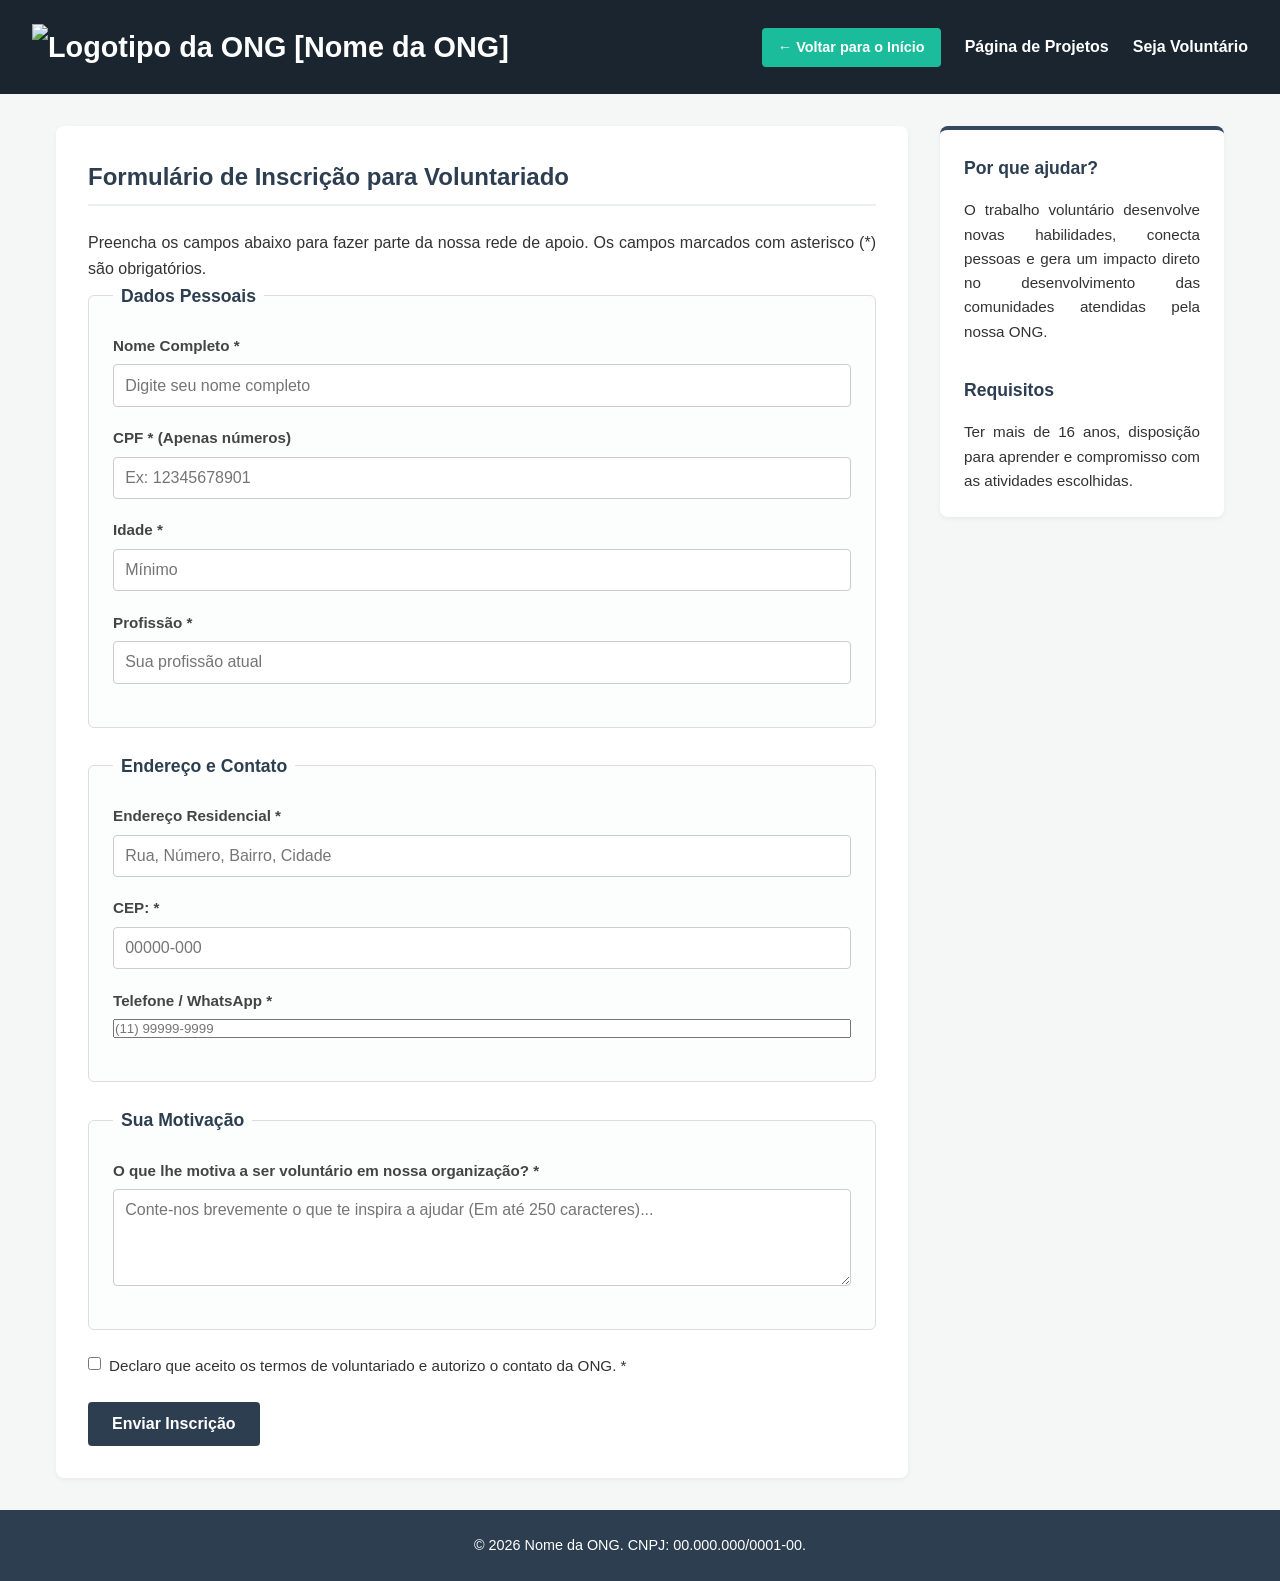
==== html/cadastro.html @ d7525bff "firt commit" ====
<!DOCTYPE html>
<html lang="pt-BR">
<head>
    <meta charset="UTF-8">
    <meta name="viewport" content="width=device-width, initial-scale=1.0">
    <title>Cadastro de Voluntários - Nome da ONG</title>
    <link rel="stylesheet" href="../css/style.css">
</head>
<body>

    <header>
        <h1>
            <img src="logo-ong.png" alt="Logotipo da ONG [Nome da ONG]" width="120">
        </h1>
        <nav>
            <ul>
                <li><a href="../index.html" class="botao-voltar">&larr; Voltar para o Início</a></li>
                <li><a href="html/projetos.html">Página de Projetos</a></li>
                <li><a href="html/cadastro.html" class="ativo">Seja Voluntário</a></li>
            </ul>
        </nav>
    </header>

    <div class="container-layout">
        
        <main>
            <section>
  <h2>Formulário de Inscrição para Voluntariado</h2>
  <p>Preencha os campos abaixo para fazer parte da nossa rede de apoio. Os campos marcados com asterisco (*) são obrigatórios.</p>

  <form class="formulario-ong">
    <!-- SEÇÃO: DADOS PESSOAIS -->
    <fieldset>
      <legend>Dados Pessoais</legend>
      
      <div class="campo-grupo">
        <label for="nome">Nome Completo *</label>
        <input type="text" id="nome" name="nome" placeholder="Digite seu nome completo" required>
      </div>

      <div class="campo-grupo">
        <label for="cpf">CPF * (Apenas números)</label>
        <input type="text" id="cpf" name="cpf" placeholder="Ex: 12345678901" required inputmode="numeric" pattern="\d{3}\.\d{3}\.\d{3}-\d{2}">
      </div>

      <div class="campo-grupo">
        <label for="idade">Idade *</label>
        <input type="number" id="idade" name="idade" placeholder="Mínimo" required min="16">
      </div>

      <div class="campo-grupo">
        <label for="profissao">Profissão *</label>
        <input type="text" id="profissao" name="profissao" placeholder="Sua profissão atual" required>
      </div>
    </fieldset>

    <!-- SEÇÃO: ENDEREÇO E CONTATO -->
    <fieldset>
      <legend>Endereço e Contato</legend>

      <div class="campo-grupo">
        <label for="endereco">Endereço Residencial *</label>
        <input type="text" id="endereco" name="endereco" placeholder="Rua, Número, Bairro, Cidade" required>
      </div>

      <div class="campo-grupo">
        <label for="cep">CEP: *</label>
        <input type="text" id="cep" name="cep" placeholder="00000-000" required inputmode="numeric" pattern="\d{5}-\d{3}">
      </div>

      <div class="campo-grupo">
        <label for="telefone">Telefone / WhatsApp *</label>
        <input 
    type="tel" 
    id="telefone" 
    name="telefone" 
    placeholder="(11) 99999-9999" 
    required 
    inputmode="tel"
    pattern="\(\d{2}\)\s\d{4,5}-\d{4}"
    title="Digite o telefone com DDD no formato (11) 99999-9999 ou (11) 4444-4444"
  >
</div>
    </fieldset>

    <!-- SEÇÃO: MOTIVAÇÃO -->
    <fieldset>
      <legend>Sua Motivação</legend>

      <div class="campo-grupo">
        <label for="motivacao">O que lhe motiva a ser voluntário em nossa organização? *</label>
        <textarea 
          id="motivacao" 
          name="motivacao" 
          rows="4" 
          maxlength="250" 
          placeholder="Conte-nos brevemente o que te inspira a ajudar (Em até 250 caracteres)..." 
          required
        ></textarea>
      </div>
    </fieldset>

    <!-- TERMO E ENVIO -->
    <div class="campo-checkbox">
      <input type="checkbox" id="termos" name="termos" required>
      <label for="termos">Declaro que aceito os termos de voluntariado e autorizo o contato da ONG. *</label>
    </div>

    <button type="submit" class="botao-enviar">Enviar Inscrição</button>
  </form>
</section>

        </main>

        <aside>
            <h2>Por que ajudar?</h2>
            <p>O trabalho voluntário desenvolve novas habilidades, conecta pessoas e gera um impacto direto no desenvolvimento das comunidades atendidas pela nossa ONG.</p>
            <h3>Requisitos</h3>
            <p>Ter mais de 16 anos, disposição para aprender e compromisso com as atividades escolhidas.</p>
        </aside>

    </div>

    <footer>
        <p>&copy; 2026 Nome da ONG. CNPJ: 00.000.000/0001-00.</p>
    </footer>

</body>
</html>
---- css/style.css ----
/* 1. RESET E CONFIGURAÇÕES GERAIS */
* {
    margin: 0;
    padding: 0;
    box-sizing: border-box;
}

body {
    font-family: 'Segoe UI', Tahoma, Geneva, Verdana, sans-serif;
    line-height: 1.6;
    color: #333;
    background-color: #f4f7f6;
    display: flex;
    flex-direction: column;
    min-height: 100vh;
}

a {
    color: #0076a3;
    text-decoration: none;
    transition: color 0.3s;
}

a:hover {
    color: #004b69;
    text-decoration: underline;
}

/* 2. FORMATAÇÃO DE TEXTO JUSTIFICADO */
main p, aside p {
    text-align: justify;
}

/* 3. CABEÇALHO (HEADER) */
header {
    background-color: #1a252f;
    color: #fff;
    padding: 1.5rem 2rem;
    display: flex;
    justify-content: space-between;
    align-items: center;
    flex-wrap: wrap;
    gap: 1rem;
}

header h1 {
    font-size: 1.8rem;
}

nav ul {
    display: flex;
    list-style: none;
    gap: 1.5rem;
    align-items: center;
}

nav a {
    color: #fff;
    font-weight: 600;
}

nav a:hover {
    color: #1abc9c;
    text-decoration: none;
}

/* 4. ESTRUTURA DO LAYOUT LADO A LADO (CSS GRID) */
.container-layout {
    max-width: 1200px;
    width: 100%;
    margin: 2rem auto;
    padding: 0 1rem;
    flex: 1;
    display: grid;
    grid-template-columns: 3fr 1fr;
    gap: 2rem;
    align-items: start;
}

/* 5. CONTEÚDO PRINCIPAL (MAIN) */
main {
    display: flex;
    flex-direction: column;
    gap: 2rem;
}

section {
    background-color: #fff;
    padding: 2rem;
    border-radius: 8px;
    box-shadow: 0 2px 5px rgba(0,0,0,0.05);
}

section h2 {
    color: #2c3e50;
    margin-bottom: 1.5rem;
    border-bottom: 2px solid #ecf0f1;
    padding-bottom: 0.5rem;
}

article {
    margin-bottom: 2rem;
    padding-bottom: 1.5rem;
    border-bottom: 1px dashed #e0e0e0;
}

article:last-child {
    margin-bottom: 0;
    padding-bottom: 0;
    border-bottom: none;
}

article h3 {
    color: #2c3e50;
    font-size: 1.4rem;
    margin-bottom: 0.5rem;
}

article time {
    font-size: 0.85rem;
    color: #7f8c8d;
    display: block;
    margin-bottom: 1rem;
}

figure {
    margin-top: 1.5rem;
    background-color: #f9f9f9;
    padding: 1rem;
    border-left: 4px solid #1abc9c;
    border-radius: 4px;
}

figure img {
    max-width: 100%;
    height: auto;
    display: block;
    border-radius: 4px;
    background-color: #ddd;
    min-height: 150px;
}

figcaption {
    margin-top: 0.5rem;
    font-size: 0.9rem;
    color: #555;
    font-style: italic;
}

/* 6. CONTEÚDO SECUNDÁRIO / BARRA LATERAL (ASIDE) */
aside {
    background-color: #fff;
    padding: 1.5rem;
    border-radius: 8px;
    box-shadow: 0 2px 5px rgba(0,0,0,0.05);
    font-size: 0.95rem;
    border-top: 4px solid #34495e; 
}

aside h2, aside h3 {
    color: #2c3e50;
    font-size: 1.1rem;
    margin-bottom: 1rem;
}

aside h3 {
    margin-top: 2rem;
}

aside ul {
    list-style: none;
    margin-bottom: 1rem;
}

aside li {
    margin-bottom: 0.7rem;
    padding-bottom: 0.5rem;
    border-bottom: 1px solid #f4f7f6;
}

aside li:last-child {
    border-bottom: none;
}

/* 7. RODAPÉ (FOOTER) */
footer {
    background-color: #2c3e50;
    color: #fff;
    text-align: center;
    padding: 1.5rem;
    margin-top: auto;
    font-size: 0.9rem;
}

footer a {
    color: #1abc9c;
}

/* 8. RESPONSIVIDADE (MEDIA QUERY) */
@media (max-width: 900px) {
    header {
        flex-direction: column;
        text-align: center;
    }

    .container-layout {
        grid-template-columns: 1fr;
        margin: 1rem auto;
    }

    main p, aside p {
        text-align: left;
    }
}

/* Estilização do Botão de Voltar na Navegação */
nav .botao-voltar {
    background-color: #1abc9c;
    color: #fff !important;
    padding: 0.5rem 1rem;
    border-radius: 4px;
    font-size: 0.9rem;
    font-weight: bold;
    text-decoration: none !important;
    display: inline-flex;
    align-items: center;
    transition: background-color 0.3s, transform 0.2s;
}

nav .botao-voltar:hover {
    background-color: #16a085;
    transform: translateY(-1px);
}

nav .botao-voltar:active {
    transform: translateY(1px);
}

/* 9. ESTILIZAÇÃO DO FORMULÁRIO */
.formulario-ong fieldset {
    border: 1px solid #ddd;
    padding: 1.5rem;
    margin-bottom: 1.5rem;
    border-radius: 6px;
    background-color: #fcfdfd;
}

.formulario-ong legend {
    font-weight: bold;
    color: #2c3e50;
    padding: 0 0.5rem;
    font-size: 1.1rem;
}

.campo-grupo {
    display: flex;
    flex-direction: column;
    gap: 0.4rem;
    margin-bottom: 1.2rem;
}

.campo-grupo label {
    font-weight: 600;
    font-size: 0.95rem;
    color: #444;
}

.campo-grupo input[type="text"],
.campo-grupo input[type="number"],
.campo-grupo textarea {
    width: 100%;
    padding: 0.7rem;
    border: 1px solid #ccc;
    border-radius: 4px;
    font-family: inherit;
    font-size: 1rem;
    transition: border-color 0.3s, box-shadow 0.3s;
}

.campo-grupo input:focus,
.campo-grupo textarea:focus {
    outline: none;
    border-color: #1abc9c;
    box-shadow: 0 0 5px rgba(26, 188, 156, 0.3);
}

.campo-grupo input:user-invalid,
.campo-grupo textarea:user-invalid {
    border-color: #e74c3c;
    background-color: #fdf2f2;
}

.campo-checkbox {
    display: flex;
    align-items: flex-start;
    gap: 0.5rem;
    margin-bottom: 1.5rem;
    font-size: 0.95rem;
}

.campo-checkbox input {
    margin-top: 0.2rem;
}

/* Botão de Envio Corrigido */
.botao-enviar {
    background-color: #2c3e50;
    color: #fff;
    border: none;
    padding: 0.8rem 1.5rem;
    font-size: 1rem;
    font-weight: bold;
    border-radius: 4px;
    cursor: pointer;
    transition: background-color 0.3s;
}

.botao-enviar:hover {
    background-color: #1a252f;
}
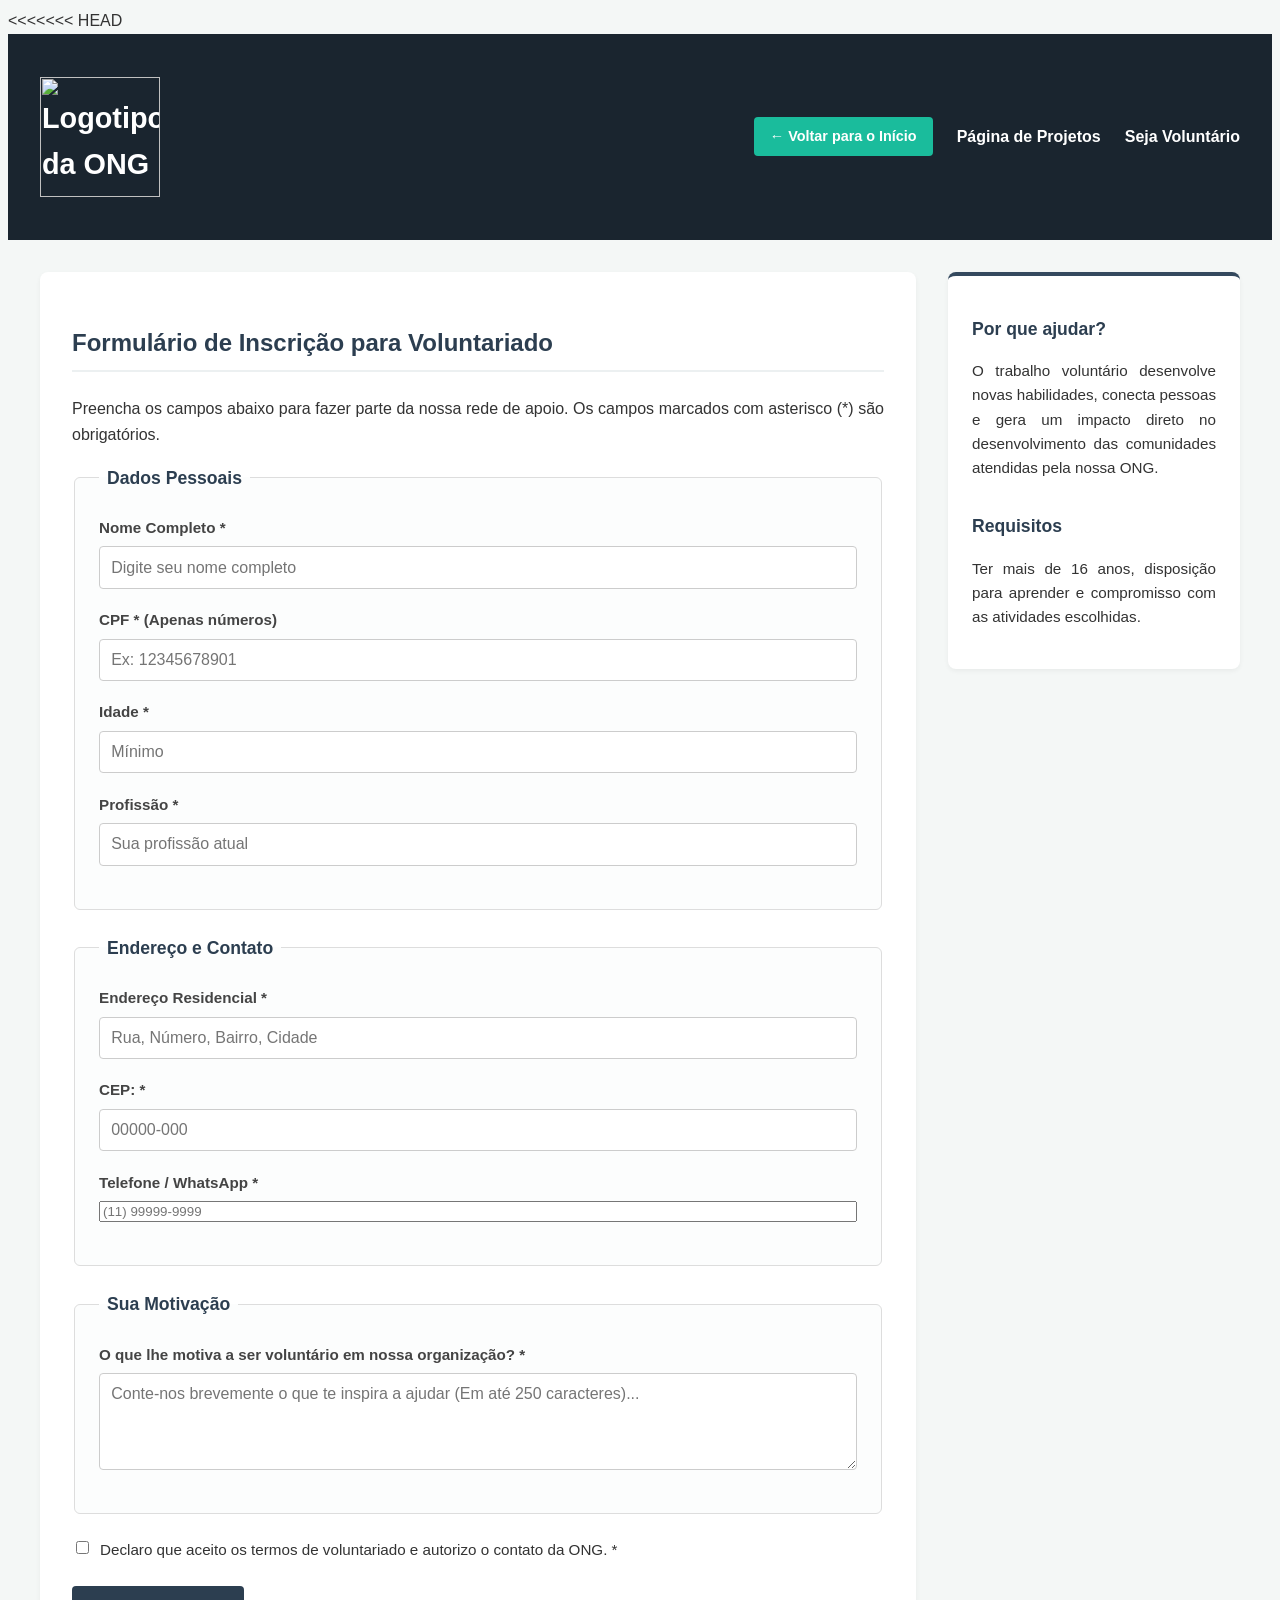
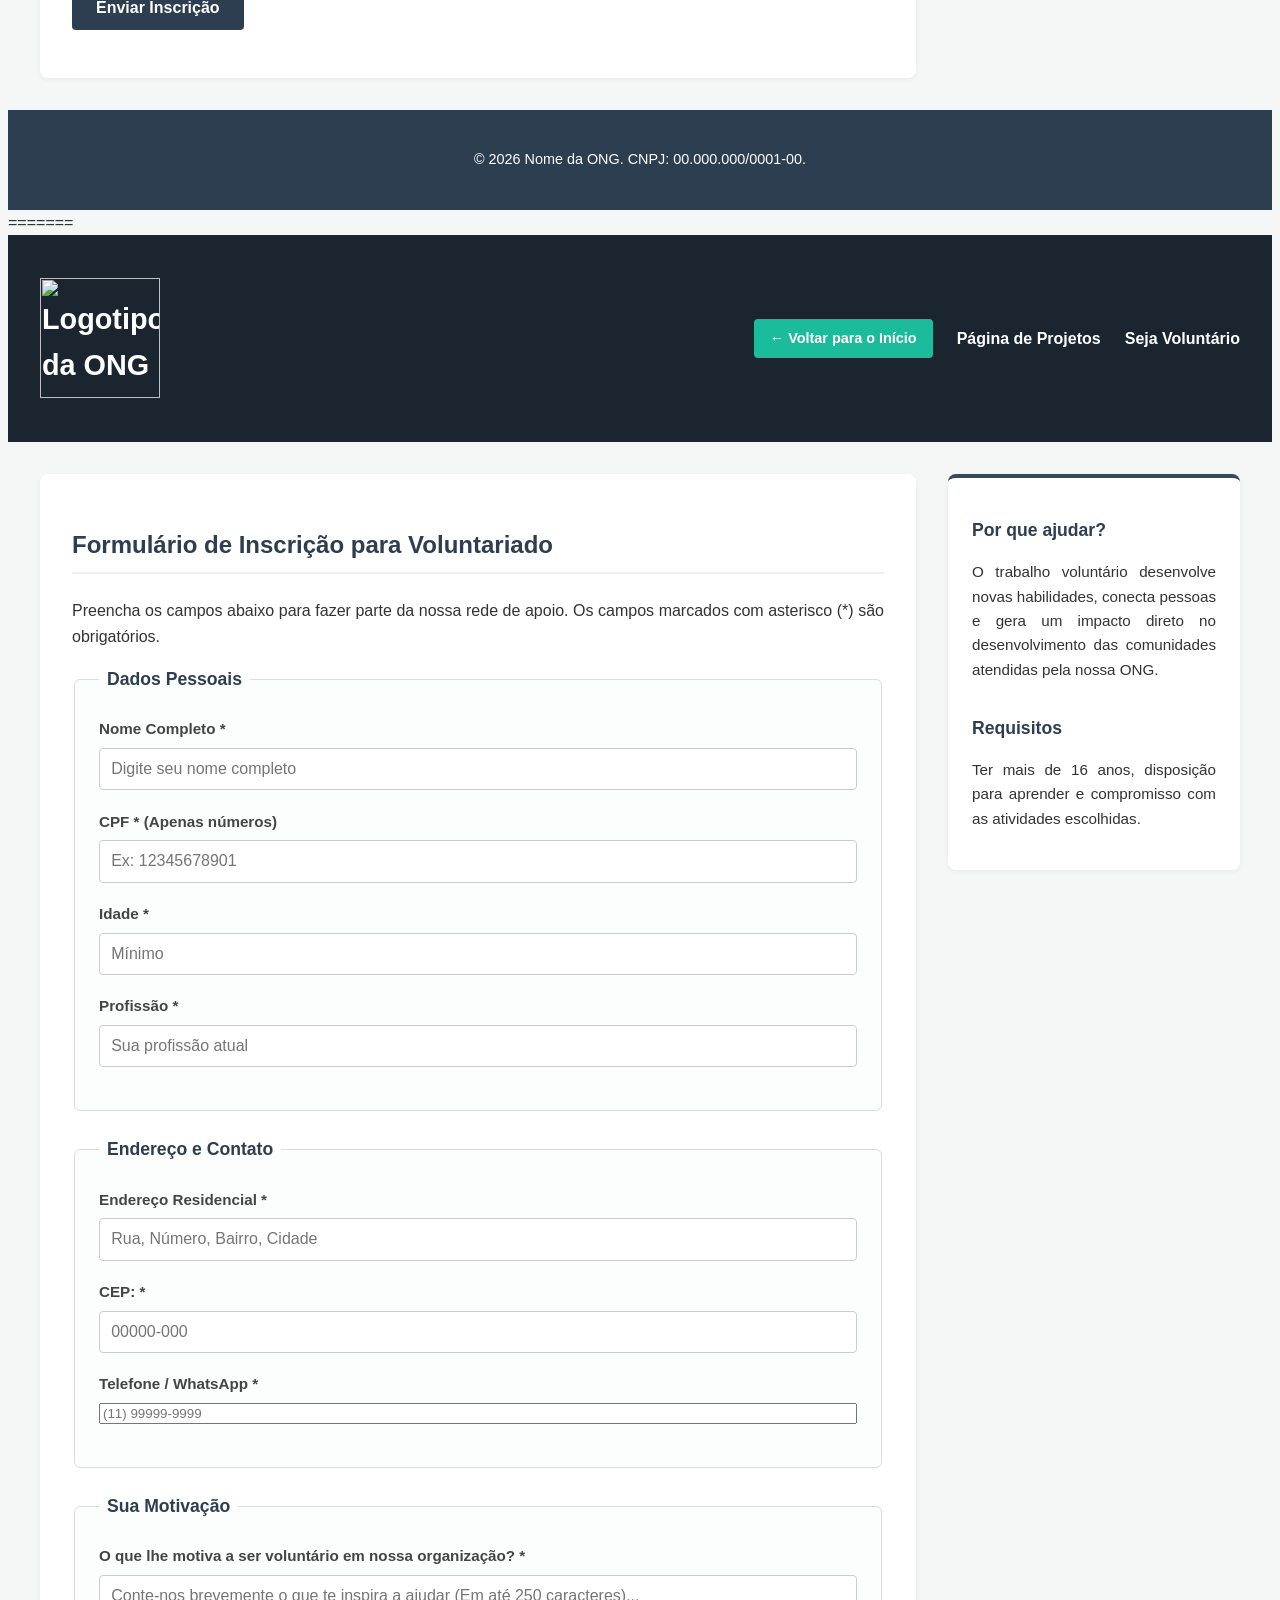
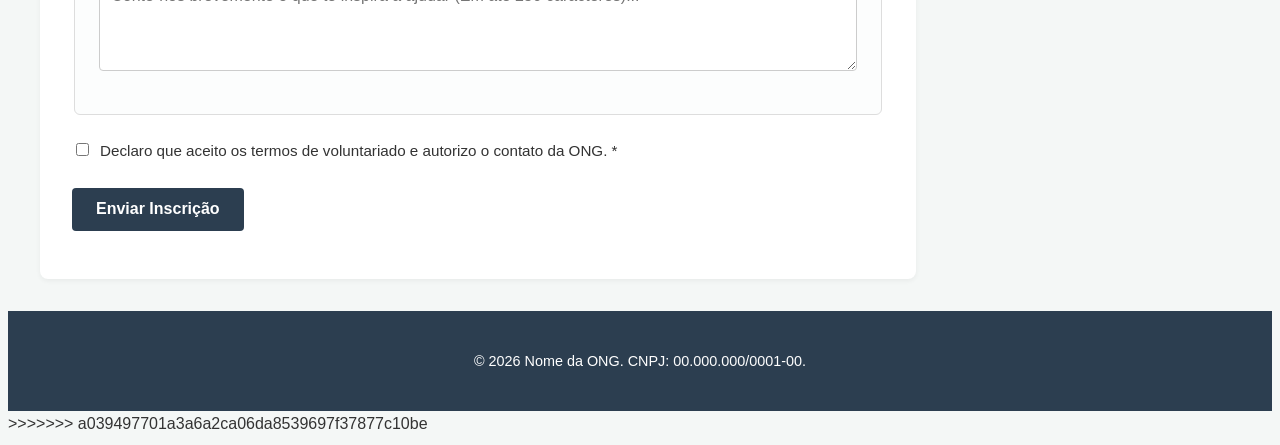
==== commit dfacba02: "resolvendo conflito" ====
--- a/html/cadastro.html
+++ b/html/cadastro.html
@@ -1,129 +1,260 @@
-<!DOCTYPE html>
-<html lang="pt-BR">
-<head>
-    <meta charset="UTF-8">
-    <meta name="viewport" content="width=device-width, initial-scale=1.0">
-    <title>Cadastro de Voluntários - Nome da ONG</title>
-    <link rel="stylesheet" href="../css/style.css">
-</head>
-<body>
-
-    <header>
-        <h1>
-            <img src="logo-ong.png" alt="Logotipo da ONG [Nome da ONG]" width="120">
-        </h1>
-        <nav>
-            <ul>
-                <li><a href="../index.html" class="botao-voltar">&larr; Voltar para o Início</a></li>
-                <li><a href="html/projetos.html">Página de Projetos</a></li>
-                <li><a href="html/cadastro.html" class="ativo">Seja Voluntário</a></li>
-            </ul>
-        </nav>
-    </header>
-
-    <div class="container-layout">
-        
-        <main>
-            <section>
-  <h2>Formulário de Inscrição para Voluntariado</h2>
-  <p>Preencha os campos abaixo para fazer parte da nossa rede de apoio. Os campos marcados com asterisco (*) são obrigatórios.</p>
-
-  <form class="formulario-ong">
-    <!-- SEÇÃO: DADOS PESSOAIS -->
-    <fieldset>
-      <legend>Dados Pessoais</legend>
-      
-      <div class="campo-grupo">
-        <label for="nome">Nome Completo *</label>
-        <input type="text" id="nome" name="nome" placeholder="Digite seu nome completo" required>
-      </div>
-
-      <div class="campo-grupo">
-        <label for="cpf">CPF * (Apenas números)</label>
-        <input type="text" id="cpf" name="cpf" placeholder="Ex: 12345678901" required inputmode="numeric" pattern="\d{3}\.\d{3}\.\d{3}-\d{2}">
-      </div>
-
-      <div class="campo-grupo">
-        <label for="idade">Idade *</label>
-        <input type="number" id="idade" name="idade" placeholder="Mínimo" required min="16">
-      </div>
-
-      <div class="campo-grupo">
-        <label for="profissao">Profissão *</label>
-        <input type="text" id="profissao" name="profissao" placeholder="Sua profissão atual" required>
-      </div>
-    </fieldset>
-
-    <!-- SEÇÃO: ENDEREÇO E CONTATO -->
-    <fieldset>
-      <legend>Endereço e Contato</legend>
-
-      <div class="campo-grupo">
-        <label for="endereco">Endereço Residencial *</label>
-        <input type="text" id="endereco" name="endereco" placeholder="Rua, Número, Bairro, Cidade" required>
-      </div>
-
-      <div class="campo-grupo">
-        <label for="cep">CEP: *</label>
-        <input type="text" id="cep" name="cep" placeholder="00000-000" required inputmode="numeric" pattern="\d{5}-\d{3}">
-      </div>
-
-      <div class="campo-grupo">
-        <label for="telefone">Telefone / WhatsApp *</label>
-        <input 
-    type="tel" 
-    id="telefone" 
-    name="telefone" 
-    placeholder="(11) 99999-9999" 
-    required 
-    inputmode="tel"
-    pattern="\(\d{2}\)\s\d{4,5}-\d{4}"
-    title="Digite o telefone com DDD no formato (11) 99999-9999 ou (11) 4444-4444"
-  >
-</div>
-    </fieldset>
-
-    <!-- SEÇÃO: MOTIVAÇÃO -->
-    <fieldset>
-      <legend>Sua Motivação</legend>
-
-      <div class="campo-grupo">
-        <label for="motivacao">O que lhe motiva a ser voluntário em nossa organização? *</label>
-        <textarea 
-          id="motivacao" 
-          name="motivacao" 
-          rows="4" 
-          maxlength="250" 
-          placeholder="Conte-nos brevemente o que te inspira a ajudar (Em até 250 caracteres)..." 
-          required
-        ></textarea>
-      </div>
-    </fieldset>
-
-    <!-- TERMO E ENVIO -->
-    <div class="campo-checkbox">
-      <input type="checkbox" id="termos" name="termos" required>
-      <label for="termos">Declaro que aceito os termos de voluntariado e autorizo o contato da ONG. *</label>
-    </div>
-
-    <button type="submit" class="botao-enviar">Enviar Inscrição</button>
-  </form>
-</section>
-
-        </main>
-
-        <aside>
-            <h2>Por que ajudar?</h2>
-            <p>O trabalho voluntário desenvolve novas habilidades, conecta pessoas e gera um impacto direto no desenvolvimento das comunidades atendidas pela nossa ONG.</p>
-            <h3>Requisitos</h3>
-            <p>Ter mais de 16 anos, disposição para aprender e compromisso com as atividades escolhidas.</p>
-        </aside>
-
-    </div>
-
-    <footer>
-        <p>&copy; 2026 Nome da ONG. CNPJ: 00.000.000/0001-00.</p>
-    </footer>
-
-</body>
+<<<<<<< HEAD
+<!DOCTYPE html>
+<html lang="pt-BR">
+<head>
+    <meta charset="UTF-8">
+    <meta name="viewport" content="width=device-width, initial-scale=1.0">
+    <title>Cadastro de Voluntários - Nome da ONG</title>
+    <link rel="stylesheet" href="../css/style.css">
+</head>
+<body>
+
+    <header>
+        <h1>
+            <img src="logo-ong.png" alt="Logotipo da ONG [Nome da ONG]" width="120">
+        </h1>
+        <nav>
+            <ul>
+                <li><a href="../index.html" class="botao-voltar">&larr; Voltar para o Início</a></li>
+                <li><a href="html/projetos.html">Página de Projetos</a></li>
+                <li><a href="html/cadastro.html" class="ativo">Seja Voluntário</a></li>
+            </ul>
+        </nav>
+    </header>
+
+    <div class="container-layout">
+        
+        <main>
+            <section>
+  <h2>Formulário de Inscrição para Voluntariado</h2>
+  <p>Preencha os campos abaixo para fazer parte da nossa rede de apoio. Os campos marcados com asterisco (*) são obrigatórios.</p>
+
+  <form class="formulario-ong">
+    <!-- SEÇÃO: DADOS PESSOAIS -->
+    <fieldset>
+      <legend>Dados Pessoais</legend>
+      
+      <div class="campo-grupo">
+        <label for="nome">Nome Completo *</label>
+        <input type="text" id="nome" name="nome" placeholder="Digite seu nome completo" required>
+      </div>
+
+      <div class="campo-grupo">
+        <label for="cpf">CPF * (Apenas números)</label>
+        <input type="text" id="cpf" name="cpf" placeholder="Ex: 12345678901" required inputmode="numeric" pattern="\d{3}\.\d{3}\.\d{3}-\d{2}">
+      </div>
+
+      <div class="campo-grupo">
+        <label for="idade">Idade *</label>
+        <input type="number" id="idade" name="idade" placeholder="Mínimo" required min="16">
+      </div>
+
+      <div class="campo-grupo">
+        <label for="profissao">Profissão *</label>
+        <input type="text" id="profissao" name="profissao" placeholder="Sua profissão atual" required>
+      </div>
+    </fieldset>
+
+    <!-- SEÇÃO: ENDEREÇO E CONTATO -->
+    <fieldset>
+      <legend>Endereço e Contato</legend>
+
+      <div class="campo-grupo">
+        <label for="endereco">Endereço Residencial *</label>
+        <input type="text" id="endereco" name="endereco" placeholder="Rua, Número, Bairro, Cidade" required>
+      </div>
+
+      <div class="campo-grupo">
+        <label for="cep">CEP: *</label>
+        <input type="text" id="cep" name="cep" placeholder="00000-000" required inputmode="numeric" pattern="\d{5}-\d{3}">
+      </div>
+
+      <div class="campo-grupo">
+        <label for="telefone">Telefone / WhatsApp *</label>
+        <input 
+    type="tel" 
+    id="telefone" 
+    name="telefone" 
+    placeholder="(11) 99999-9999" 
+    required 
+    inputmode="tel"
+    pattern="\(\d{2}\)\s\d{4,5}-\d{4}"
+    title="Digite o telefone com DDD no formato (11) 99999-9999 ou (11) 4444-4444"
+  >
+</div>
+    </fieldset>
+
+    <!-- SEÇÃO: MOTIVAÇÃO -->
+    <fieldset>
+      <legend>Sua Motivação</legend>
+
+      <div class="campo-grupo">
+        <label for="motivacao">O que lhe motiva a ser voluntário em nossa organização? *</label>
+        <textarea 
+          id="motivacao" 
+          name="motivacao" 
+          rows="4" 
+          maxlength="250" 
+          placeholder="Conte-nos brevemente o que te inspira a ajudar (Em até 250 caracteres)..." 
+          required
+        ></textarea>
+      </div>
+    </fieldset>
+
+    <!-- TERMO E ENVIO -->
+    <div class="campo-checkbox">
+      <input type="checkbox" id="termos" name="termos" required>
+      <label for="termos">Declaro que aceito os termos de voluntariado e autorizo o contato da ONG. *</label>
+    </div>
+
+    <button type="submit" class="botao-enviar">Enviar Inscrição</button>
+  </form>
+</section>
+
+        </main>
+
+        <aside>
+            <h2>Por que ajudar?</h2>
+            <p>O trabalho voluntário desenvolve novas habilidades, conecta pessoas e gera um impacto direto no desenvolvimento das comunidades atendidas pela nossa ONG.</p>
+            <h3>Requisitos</h3>
+            <p>Ter mais de 16 anos, disposição para aprender e compromisso com as atividades escolhidas.</p>
+        </aside>
+
+    </div>
+
+    <footer>
+        <p>&copy; 2026 Nome da ONG. CNPJ: 00.000.000/0001-00.</p>
+    </footer>
+
+</body>
+=======
+<!DOCTYPE html>
+<html lang="pt-BR">
+<head>
+    <meta charset="UTF-8">
+    <meta name="viewport" content="width=device-width, initial-scale=1.0">
+    <title>Cadastro de Voluntários - Nome da ONG</title>
+    <link rel="stylesheet" href="../css/style.css">
+</head>
+<body>
+
+    <header>
+        <h1>
+            <img src="logo-ong.png" alt="Logotipo da ONG [Nome da ONG]" width="120">
+        </h1>
+        <nav>
+            <ul>
+                <li><a href="../index.html" class="botao-voltar">&larr; Voltar para o Início</a></li>
+                <li><a href="html/projetos.html">Página de Projetos</a></li>
+                <li><a href="html/cadastro.html" class="ativo">Seja Voluntário</a></li>
+            </ul>
+        </nav>
+    </header>
+
+    <div class="container-layout">
+        
+        <main>
+            <section>
+  <h2>Formulário de Inscrição para Voluntariado</h2>
+  <p>Preencha os campos abaixo para fazer parte da nossa rede de apoio. Os campos marcados com asterisco (*) são obrigatórios.</p>
+
+  <form class="formulario-ong">
+    <!-- SEÇÃO: DADOS PESSOAIS -->
+    <fieldset>
+      <legend>Dados Pessoais</legend>
+      
+      <div class="campo-grupo">
+        <label for="nome">Nome Completo *</label>
+        <input type="text" id="nome" name="nome" placeholder="Digite seu nome completo" required>
+      </div>
+
+      <div class="campo-grupo">
+        <label for="cpf">CPF * (Apenas números)</label>
+        <input type="text" id="cpf" name="cpf" placeholder="Ex: 12345678901" required inputmode="numeric" pattern="\d{3}\.\d{3}\.\d{3}-\d{2}">
+      </div>
+
+      <div class="campo-grupo">
+        <label for="idade">Idade *</label>
+        <input type="number" id="idade" name="idade" placeholder="Mínimo" required min="16">
+      </div>
+
+      <div class="campo-grupo">
+        <label for="profissao">Profissão *</label>
+        <input type="text" id="profissao" name="profissao" placeholder="Sua profissão atual" required>
+      </div>
+    </fieldset>
+
+    <!-- SEÇÃO: ENDEREÇO E CONTATO -->
+    <fieldset>
+      <legend>Endereço e Contato</legend>
+
+      <div class="campo-grupo">
+        <label for="endereco">Endereço Residencial *</label>
+        <input type="text" id="endereco" name="endereco" placeholder="Rua, Número, Bairro, Cidade" required>
+      </div>
+
+      <div class="campo-grupo">
+        <label for="cep">CEP: *</label>
+        <input type="text" id="cep" name="cep" placeholder="00000-000" required inputmode="numeric" pattern="\d{5}-\d{3}">
+      </div>
+
+      <div class="campo-grupo">
+        <label for="telefone">Telefone / WhatsApp *</label>
+        <input 
+    type="tel" 
+    id="telefone" 
+    name="telefone" 
+    placeholder="(11) 99999-9999" 
+    required 
+    inputmode="tel"
+    pattern="\(\d{2}\)\s\d{4,5}-\d{4}"
+    title="Digite o telefone com DDD no formato (11) 99999-9999 ou (11) 4444-4444"
+  >
+</div>
+    </fieldset>
+
+    <!-- SEÇÃO: MOTIVAÇÃO -->
+    <fieldset>
+      <legend>Sua Motivação</legend>
+
+      <div class="campo-grupo">
+        <label for="motivacao">O que lhe motiva a ser voluntário em nossa organização? *</label>
+        <textarea 
+          id="motivacao" 
+          name="motivacao" 
+          rows="4" 
+          maxlength="250" 
+          placeholder="Conte-nos brevemente o que te inspira a ajudar (Em até 250 caracteres)..." 
+          required
+        ></textarea>
+      </div>
+    </fieldset>
+
+    <!-- TERMO E ENVIO -->
+    <div class="campo-checkbox">
+      <input type="checkbox" id="termos" name="termos" required>
+      <label for="termos">Declaro que aceito os termos de voluntariado e autorizo o contato da ONG. *</label>
+    </div>
+
+    <button type="submit" class="botao-enviar">Enviar Inscrição</button>
+  </form>
+</section>
+
+        </main>
+
+        <aside>
+            <h2>Por que ajudar?</h2>
+            <p>O trabalho voluntário desenvolve novas habilidades, conecta pessoas e gera um impacto direto no desenvolvimento das comunidades atendidas pela nossa ONG.</p>
+            <h3>Requisitos</h3>
+            <p>Ter mais de 16 anos, disposição para aprender e compromisso com as atividades escolhidas.</p>
+        </aside>
+
+    </div>
+
+    <footer>
+        <p>&copy; 2026 Nome da ONG. CNPJ: 00.000.000/0001-00.</p>
+    </footer>
+
+</body>
+>>>>>>> a039497701a3a6a2ca06da8539697f37877c10be
 </html>
--- a/css/style.css
+++ b/css/style.css
@@ -1,320 +1,650 @@
-  /* 1. RESET E CONFIGURAÇÕES GERAIS */
-* {
-    margin: 0;
-    padding: 0;
-    box-sizing: border-box;
-}
-
-body {
-    font-family: 'Segoe UI', Tahoma, Geneva, Verdana, sans-serif;
-    line-height: 1.6;
-    color: #333;
-    background-color: #f4f7f6;
-    display: flex;
-    flex-direction: column;
-    min-height: 100vh;
-}
-
-a {
-    color: #0076a3;
-    text-decoration: none;
-    transition: color 0.3s;
-}
-
-a:hover {
-    color: #004b69;
-    text-decoration: underline;
-}
-
-/* 2. FORMATAÇÃO DE TEXTO JUSTIFICADO */
-main p, aside p {
-    text-align: justify;
-}
-
-/* 3. CABEÇALHO (HEADER) */
-header {
-    background-color: #1a252f;
-    color: #fff;
-    padding: 1.5rem 2rem;
-    display: flex;
-    justify-content: space-between;
-    align-items: center;
-    flex-wrap: wrap;
-    gap: 1rem;
-}
-
-header h1 {
-    font-size: 1.8rem;
-}
-
-nav ul {
-    display: flex;
-    list-style: none;
-    gap: 1.5rem;
-    align-items: center;
-}
-
-nav a {
-    color: #fff;
-    font-weight: 600;
-}
-
-nav a:hover {
-    color: #1abc9c;
-    text-decoration: none;
-}
-
-/* 4. ESTRUTURA DO LAYOUT LADO A LADO (CSS GRID) */
-.container-layout {
-    max-width: 1200px;
-    width: 100%;
-    margin: 2rem auto;
-    padding: 0 1rem;
-    flex: 1;
-    display: grid;
-    grid-template-columns: 3fr 1fr;
-    gap: 2rem;
-    align-items: start;
-}
-
-/* 5. CONTEÚDO PRINCIPAL (MAIN) */
-main {
-    display: flex;
-    flex-direction: column;
-    gap: 2rem;
-}
-
-section {
-    background-color: #fff;
-    padding: 2rem;
-    border-radius: 8px;
-    box-shadow: 0 2px 5px rgba(0,0,0,0.05);
-}
-
-section h2 {
-    color: #2c3e50;
-    margin-bottom: 1.5rem;
-    border-bottom: 2px solid #ecf0f1;
-    padding-bottom: 0.5rem;
-}
-
-article {
-    margin-bottom: 2rem;
-    padding-bottom: 1.5rem;
-    border-bottom: 1px dashed #e0e0e0;
-}
-
-article:last-child {
-    margin-bottom: 0;
-    padding-bottom: 0;
-    border-bottom: none;
-}
-
-article h3 {
-    color: #2c3e50;
-    font-size: 1.4rem;
-    margin-bottom: 0.5rem;
-}
-
-article time {
-    font-size: 0.85rem;
-    color: #7f8c8d;
-    display: block;
-    margin-bottom: 1rem;
-}
-
-figure {
-    margin-top: 1.5rem;
-    background-color: #f9f9f9;
-    padding: 1rem;
-    border-left: 4px solid #1abc9c;
-    border-radius: 4px;
-}
-
-figure img {
-    max-width: 100%;
-    height: auto;
-    display: block;
-    border-radius: 4px;
-    background-color: #ddd;
-    min-height: 150px;
-}
-
-figcaption {
-    margin-top: 0.5rem;
-    font-size: 0.9rem;
-    color: #555;
-    font-style: italic;
-}
-
-/* 6. CONTEÚDO SECUNDÁRIO / BARRA LATERAL (ASIDE) */
-aside {
-    background-color: #fff;
-    padding: 1.5rem;
-    border-radius: 8px;
-    box-shadow: 0 2px 5px rgba(0,0,0,0.05);
-    font-size: 0.95rem;
-    border-top: 4px solid #34495e; 
-}
-
-aside h2, aside h3 {
-    color: #2c3e50;
-    font-size: 1.1rem;
-    margin-bottom: 1rem;
-}
-
-aside h3 {
-    margin-top: 2rem;
-}
-
-aside ul {
-    list-style: none;
-    margin-bottom: 1rem;
-}
-
-aside li {
-    margin-bottom: 0.7rem;
-    padding-bottom: 0.5rem;
-    border-bottom: 1px solid #f4f7f6;
-}
-
-aside li:last-child {
-    border-bottom: none;
-}
-
-/* 7. RODAPÉ (FOOTER) */
-footer {
-    background-color: #2c3e50;
-    color: #fff;
-    text-align: center;
-    padding: 1.5rem;
-    margin-top: auto;
-    font-size: 0.9rem;
-}
-
-footer a {
-    color: #1abc9c;
-}
-
-/* 8. RESPONSIVIDADE (MEDIA QUERY) */
-@media (max-width: 900px) {
-    header {
-        flex-direction: column;
-        text-align: center;
-    }
-
-    .container-layout {
-        grid-template-columns: 1fr;
-        margin: 1rem auto;
-    }
-
-    main p, aside p {
-        text-align: left;
-    }
-}
-
-/* Estilização do Botão de Voltar na Navegação */
-nav .botao-voltar {
-    background-color: #1abc9c;
-    color: #fff !important;
-    padding: 0.5rem 1rem;
-    border-radius: 4px;
-    font-size: 0.9rem;
-    font-weight: bold;
-    text-decoration: none !important;
-    display: inline-flex;
-    align-items: center;
-    transition: background-color 0.3s, transform 0.2s;
-}
-
-nav .botao-voltar:hover {
-    background-color: #16a085;
-    transform: translateY(-1px);
-}
-
-nav .botao-voltar:active {
-    transform: translateY(1px);
-}
-
-/* 9. ESTILIZAÇÃO DO FORMULÁRIO */
-.formulario-ong fieldset {
-    border: 1px solid #ddd;
-    padding: 1.5rem;
-    margin-bottom: 1.5rem;
-    border-radius: 6px;
-    background-color: #fcfdfd;
-}
-
-.formulario-ong legend {
-    font-weight: bold;
-    color: #2c3e50;
-    padding: 0 0.5rem;
-    font-size: 1.1rem;
-}
-
-.campo-grupo {
-    display: flex;
-    flex-direction: column;
-    gap: 0.4rem;
-    margin-bottom: 1.2rem;
-}
-
-.campo-grupo label {
-    font-weight: 600;
-    font-size: 0.95rem;
-    color: #444;
-}
-
-.campo-grupo input[type="text"],
-.campo-grupo input[type="number"],
-.campo-grupo textarea {
-    width: 100%;
-    padding: 0.7rem;
-    border: 1px solid #ccc;
-    border-radius: 4px;
-    font-family: inherit;
-    font-size: 1rem;
-    transition: border-color 0.3s, box-shadow 0.3s;
-}
-
-.campo-grupo input:focus,
-.campo-grupo textarea:focus {
-    outline: none;
-    border-color: #1abc9c;
-    box-shadow: 0 0 5px rgba(26, 188, 156, 0.3);
-}
-
-.campo-grupo input:user-invalid,
-.campo-grupo textarea:user-invalid {
-    border-color: #e74c3c;
-    background-color: #fdf2f2;
-}
-
-.campo-checkbox {
-    display: flex;
-    align-items: flex-start;
-    gap: 0.5rem;
-    margin-bottom: 1.5rem;
-    font-size: 0.95rem;
-}
-
-.campo-checkbox input {
-    margin-top: 0.2rem;
-}
-
-/* Botão de Envio Corrigido */
-.botao-enviar {
-    background-color: #2c3e50;
-    color: #fff;
-    border: none;
-    padding: 0.8rem 1.5rem;
-    font-size: 1rem;
-    font-weight: bold;
-    border-radius: 4px;
-    cursor: pointer;
-    transition: background-color 0.3s;
-}
-
-.botao-enviar:hover {
-    background-color: #1a252f;
-}
+<<<<<<< HEAD
+  /* 1. RESET E CONFIGURAÇÕES GERAIS */
+* {
+    margin: 0;
+    padding: 0;
+    box-sizing: border-box;
+}
+
+body {
+    font-family: 'Segoe UI', Tahoma, Geneva, Verdana, sans-serif;
+    line-height: 1.6;
+    color: #333;
+    background-color: #f4f7f6;
+    display: flex;
+    flex-direction: column;
+    min-height: 100vh;
+}
+
+a {
+    color: #0076a3;
+    text-decoration: none;
+    transition: color 0.3s;
+}
+
+a:hover {
+    color: #004b69;
+    text-decoration: underline;
+}
+
+/* 2. FORMATAÇÃO DE TEXTO JUSTIFICADO */
+main p, aside p {
+    text-align: justify;
+}
+
+/* 3. CABEÇALHO (HEADER) */
+header {
+    background-color: #1a252f;
+    color: #fff;
+    padding: 1.5rem 2rem;
+    display: flex;
+    justify-content: space-between;
+    align-items: center;
+    flex-wrap: wrap;
+    gap: 1rem;
+}
+
+header h1 {
+    font-size: 1.8rem;
+}
+
+nav ul {
+    display: flex;
+    list-style: none;
+    gap: 1.5rem;
+    align-items: center;
+}
+
+nav a {
+    color: #fff;
+    font-weight: 600;
+}
+
+nav a:hover {
+    color: #1abc9c;
+    text-decoration: none;
+}
+
+.logo {
+    mix-blend-mode: multiply;
+    display: block; /* Garante o comportamento correto do bloco */
+    max-width: 100%; /* Evita que o logo estoure o tamanho do container */
+    height: auto;    /* Mantém a proporção da imagem */
+}
+
+/* 4. ESTRUTURA DO LAYOUT LADO A LADO (CSS GRID) */
+.container-layout {
+    max-width: 1200px;
+    width: 100%;
+    margin: 2rem auto;
+    padding: 0 1rem;
+    flex: 1;
+    display: grid;
+    grid-template-columns: 3fr 1fr;
+    gap: 2rem;
+    align-items: start;
+}
+
+/* 5. CONTEÚDO PRINCIPAL (MAIN) */
+main {
+    display: flex;
+    flex-direction: column;
+    gap: 2rem;
+}
+
+section {
+    background-color: #fff;
+    padding: 2rem;
+    border-radius: 8px;
+    box-shadow: 0 2px 5px rgba(0,0,0,0.05);
+}
+
+section h2 {
+    color: #2c3e50;
+    margin-bottom: 1.5rem;
+    border-bottom: 2px solid #ecf0f1;
+    padding-bottom: 0.5rem;
+}
+
+article {
+    margin-bottom: 2rem;
+    padding-bottom: 1.5rem;
+    border-bottom: 1px dashed #e0e0e0;
+}
+
+article:last-child {
+    margin-bottom: 0;
+    padding-bottom: 0;
+    border-bottom: none;
+}
+
+article h3 {
+    color: #2c3e50;
+    font-size: 1.4rem;
+    margin-bottom: 0.5rem;
+}
+
+article time {
+    font-size: 0.85rem;
+    color: #7f8c8d;
+    display: block;
+    margin-bottom: 1rem;
+}
+
+figure {
+    margin-top: 1.5rem;
+    background-color: #f9f9f9;
+    padding: 1rem;
+    border-left: 4px solid #1abc9c;
+    border-radius: 4px;
+}
+
+figure img {
+    max-width: 100%;
+    height: auto;
+    display: block;
+    border-radius: 4px;
+    background-color: #ddd;
+    min-height: 150px;
+}
+
+figcaption {
+    margin-top: 0.5rem;
+    font-size: 0.9rem;
+    color: #555;
+    font-style: italic;
+}
+
+/* 6. CONTEÚDO SECUNDÁRIO / BARRA LATERAL (ASIDE) */
+aside {
+    background-color: #fff;
+    padding: 1.5rem;
+    border-radius: 8px;
+    box-shadow: 0 2px 5px rgba(0,0,0,0.05);
+    font-size: 0.95rem;
+    border-top: 4px solid #34495e; 
+}
+
+aside h2, aside h3 {
+    color: #2c3e50;
+    font-size: 1.1rem;
+    margin-bottom: 1rem;
+}
+
+aside h3 {
+    margin-top: 2rem;
+}
+
+aside ul {
+    list-style: none;
+    margin-bottom: 1rem;
+}
+
+aside li {
+    margin-bottom: 0.7rem;
+    padding-bottom: 0.5rem;
+    border-bottom: 1px solid #f4f7f6;
+}
+
+aside li:last-child {
+    border-bottom: none;
+}
+
+/* 7. RODAPÉ (FOOTER) */
+footer {
+    background-color: #2c3e50;
+    color: #fff;
+    text-align: center;
+    padding: 1.5rem;
+    margin-top: auto;
+    font-size: 0.9rem;
+}
+
+footer a {
+    color: #1abc9c;
+}
+
+/* 8. RESPONSIVIDADE (MEDIA QUERY) */
+@media (max-width: 900px) {
+    header {
+        flex-direction: column;
+        text-align: center;
+    }
+
+    .container-layout {
+        grid-template-columns: 1fr;
+        margin: 1rem auto;
+    }
+
+    main p, aside p {
+        text-align: left;
+    }
+}
+
+/* Estilização do Botão de Voltar na Navegação */
+nav .botao-voltar {
+    background-color: #1abc9c;
+    color: #fff !important;
+    padding: 0.5rem 1rem;
+    border-radius: 4px;
+    font-size: 0.9rem;
+    font-weight: bold;
+    text-decoration: none !important;
+    display: inline-flex;
+    align-items: center;
+    transition: background-color 0.3s, transform 0.2s;
+}
+
+nav .botao-voltar:hover {
+    background-color: #16a085;
+    transform: translateY(-1px);
+}
+
+nav .botao-voltar:active {
+    transform: translateY(1px);
+}
+
+/* 9. ESTILIZAÇÃO DO FORMULÁRIO */
+.formulario-ong fieldset {
+    border: 1px solid #ddd;
+    padding: 1.5rem;
+    margin-bottom: 1.5rem;
+    border-radius: 6px;
+    background-color: #fcfdfd;
+}
+
+.formulario-ong legend {
+    font-weight: bold;
+    color: #2c3e50;
+    padding: 0 0.5rem;
+    font-size: 1.1rem;
+}
+
+.campo-grupo {
+    display: flex;
+    flex-direction: column;
+    gap: 0.4rem;
+    margin-bottom: 1.2rem;
+}
+
+.campo-grupo label {
+    font-weight: 600;
+    font-size: 0.95rem;
+    color: #444;
+}
+
+.campo-grupo input[type="text"],
+.campo-grupo input[type="number"],
+.campo-grupo textarea {
+    width: 100%;
+    padding: 0.7rem;
+    border: 1px solid #ccc;
+    border-radius: 4px;
+    font-family: inherit;
+    font-size: 1rem;
+    transition: border-color 0.3s, box-shadow 0.3s;
+}
+
+.campo-grupo input:focus,
+.campo-grupo textarea:focus {
+    outline: none;
+    border-color: #1abc9c;
+    box-shadow: 0 0 5px rgba(26, 188, 156, 0.3);
+}
+
+.campo-grupo input:user-invalid,
+.campo-grupo textarea:user-invalid {
+    border-color: #e74c3c;
+    background-color: #fdf2f2;
+}
+
+.campo-checkbox {
+    display: flex;
+    align-items: flex-start;
+    gap: 0.5rem;
+    margin-bottom: 1.5rem;
+    font-size: 0.95rem;
+}
+
+.campo-checkbox input {
+    margin-top: 0.2rem;
+}
+
+/* Botão de Envio Corrigido */
+.botao-enviar {
+    background-color: #2c3e50;
+    color: #fff;
+    border: none;
+    padding: 0.8rem 1.5rem;
+    font-size: 1rem;
+    font-weight: bold;
+    border-radius: 4px;
+    cursor: pointer;
+    transition: background-color 0.3s;
+}
+
+.botao-enviar:hover {
+    background-color: #1a252f;
+}
+=======
+  /* 1. RESET E CONFIGURAÇÕES GERAIS */
+* {
+    margin: 0;
+    padding: 0;
+    box-sizing: border-box;
+}
+
+body {
+    font-family: 'Segoe UI', Tahoma, Geneva, Verdana, sans-serif;
+    line-height: 1.6;
+    color: #333;
+    background-color: #f4f7f6;
+    display: flex;
+    flex-direction: column;
+    min-height: 100vh;
+}
+
+a {
+    color: #0076a3;
+    text-decoration: none;
+    transition: color 0.3s;
+}
+
+a:hover {
+    color: #004b69;
+    text-decoration: underline;
+}
+
+/* 2. FORMATAÇÃO DE TEXTO JUSTIFICADO */
+main p, aside p {
+    text-align: justify;
+}
+
+/* 3. CABEÇALHO (HEADER) */
+header {
+    background-color: #1a252f;
+    color: #fff;
+    padding: 1.5rem 2rem;
+    display: flex;
+    justify-content: space-between;
+    align-items: center;
+    flex-wrap: wrap;
+    gap: 1rem;
+}
+
+header h1 {
+    font-size: 1.8rem;
+}
+
+nav ul {
+    display: flex;
+    list-style: none;
+    gap: 1.5rem;
+    align-items: center;
+}
+
+nav a {
+    color: #fff;
+    font-weight: 600;
+}
+
+nav a:hover {
+    color: #1abc9c;
+    text-decoration: none;
+}
+
+/* 4. ESTRUTURA DO LAYOUT LADO A LADO (CSS GRID) */
+.container-layout {
+    max-width: 1200px;
+    width: 100%;
+    margin: 2rem auto;
+    padding: 0 1rem;
+    flex: 1;
+    display: grid;
+    grid-template-columns: 3fr 1fr;
+    gap: 2rem;
+    align-items: start;
+}
+
+/* 5. CONTEÚDO PRINCIPAL (MAIN) */
+main {
+    display: flex;
+    flex-direction: column;
+    gap: 2rem;
+}
+
+section {
+    background-color: #fff;
+    padding: 2rem;
+    border-radius: 8px;
+    box-shadow: 0 2px 5px rgba(0,0,0,0.05);
+}
+
+section h2 {
+    color: #2c3e50;
+    margin-bottom: 1.5rem;
+    border-bottom: 2px solid #ecf0f1;
+    padding-bottom: 0.5rem;
+}
+
+article {
+    margin-bottom: 2rem;
+    padding-bottom: 1.5rem;
+    border-bottom: 1px dashed #e0e0e0;
+}
+
+article:last-child {
+    margin-bottom: 0;
+    padding-bottom: 0;
+    border-bottom: none;
+}
+
+article h3 {
+    color: #2c3e50;
+    font-size: 1.4rem;
+    margin-bottom: 0.5rem;
+}
+
+article time {
+    font-size: 0.85rem;
+    color: #7f8c8d;
+    display: block;
+    margin-bottom: 1rem;
+}
+
+figure {
+    margin-top: 1.5rem;
+    background-color: #f9f9f9;
+    padding: 1rem;
+    border-left: 4px solid #1abc9c;
+    border-radius: 4px;
+}
+
+figure img {
+    max-width: 100%;
+    height: auto;
+    display: block;
+    border-radius: 4px;
+    background-color: #ddd;
+    min-height: 150px;
+}
+
+figcaption {
+    margin-top: 0.5rem;
+    font-size: 0.9rem;
+    color: #555;
+    font-style: italic;
+}
+
+/* 6. CONTEÚDO SECUNDÁRIO / BARRA LATERAL (ASIDE) */
+aside {
+    background-color: #fff;
+    padding: 1.5rem;
+    border-radius: 8px;
+    box-shadow: 0 2px 5px rgba(0,0,0,0.05);
+    font-size: 0.95rem;
+    border-top: 4px solid #34495e; 
+}
+
+aside h2, aside h3 {
+    color: #2c3e50;
+    font-size: 1.1rem;
+    margin-bottom: 1rem;
+}
+
+aside h3 {
+    margin-top: 2rem;
+}
+
+aside ul {
+    list-style: none;
+    margin-bottom: 1rem;
+}
+
+aside li {
+    margin-bottom: 0.7rem;
+    padding-bottom: 0.5rem;
+    border-bottom: 1px solid #f4f7f6;
+}
+
+aside li:last-child {
+    border-bottom: none;
+}
+
+/* 7. RODAPÉ (FOOTER) */
+footer {
+    background-color: #2c3e50;
+    color: #fff;
+    text-align: center;
+    padding: 1.5rem;
+    margin-top: auto;
+    font-size: 0.9rem;
+}
+
+footer a {
+    color: #1abc9c;
+}
+
+/* 8. RESPONSIVIDADE (MEDIA QUERY) */
+@media (max-width: 900px) {
+    header {
+        flex-direction: column;
+        text-align: center;
+    }
+
+    .container-layout {
+        grid-template-columns: 1fr;
+        margin: 1rem auto;
+    }
+
+    main p, aside p {
+        text-align: left;
+    }
+}
+
+/* Estilização do Botão de Voltar na Navegação */
+nav .botao-voltar {
+    background-color: #1abc9c;
+    color: #fff !important;
+    padding: 0.5rem 1rem;
+    border-radius: 4px;
+    font-size: 0.9rem;
+    font-weight: bold;
+    text-decoration: none !important;
+    display: inline-flex;
+    align-items: center;
+    transition: background-color 0.3s, transform 0.2s;
+}
+
+nav .botao-voltar:hover {
+    background-color: #16a085;
+    transform: translateY(-1px);
+}
+
+nav .botao-voltar:active {
+    transform: translateY(1px);
+}
+
+/* 9. ESTILIZAÇÃO DO FORMULÁRIO */
+.formulario-ong fieldset {
+    border: 1px solid #ddd;
+    padding: 1.5rem;
+    margin-bottom: 1.5rem;
+    border-radius: 6px;
+    background-color: #fcfdfd;
+}
+
+.formulario-ong legend {
+    font-weight: bold;
+    color: #2c3e50;
+    padding: 0 0.5rem;
+    font-size: 1.1rem;
+}
+
+.campo-grupo {
+    display: flex;
+    flex-direction: column;
+    gap: 0.4rem;
+    margin-bottom: 1.2rem;
+}
+
+.campo-grupo label {
+    font-weight: 600;
+    font-size: 0.95rem;
+    color: #444;
+}
+
+.campo-grupo input[type="text"],
+.campo-grupo input[type="number"],
+.campo-grupo textarea {
+    width: 100%;
+    padding: 0.7rem;
+    border: 1px solid #ccc;
+    border-radius: 4px;
+    font-family: inherit;
+    font-size: 1rem;
+    transition: border-color 0.3s, box-shadow 0.3s;
+}
+
+.campo-grupo input:focus,
+.campo-grupo textarea:focus {
+    outline: none;
+    border-color: #1abc9c;
+    box-shadow: 0 0 5px rgba(26, 188, 156, 0.3);
+}
+
+.campo-grupo input:user-invalid,
+.campo-grupo textarea:user-invalid {
+    border-color: #e74c3c;
+    background-color: #fdf2f2;
+}
+
+.campo-checkbox {
+    display: flex;
+    align-items: flex-start;
+    gap: 0.5rem;
+    margin-bottom: 1.5rem;
+    font-size: 0.95rem;
+}
+
+.campo-checkbox input {
+    margin-top: 0.2rem;
+}
+
+/* Botão de Envio Corrigido */
+.botao-enviar {
+    background-color: #2c3e50;
+    color: #fff;
+    border: none;
+    padding: 0.8rem 1.5rem;
+    font-size: 1rem;
+    font-weight: bold;
+    border-radius: 4px;
+    cursor: pointer;
+    transition: background-color 0.3s;
+}
+
+.botao-enviar:hover {
+    background-color: #1a252f;
+}
+>>>>>>> a039497701a3a6a2ca06da8539697f37877c10be
--- a/css/style.css
+++ b/css/style.css
@@ -1,320 +1,650 @@
-  /* 1. RESET E CONFIGURAÇÕES GERAIS */
-* {
-    margin: 0;
-    padding: 0;
-    box-sizing: border-box;
-}
-
-body {
-    font-family: 'Segoe UI', Tahoma, Geneva, Verdana, sans-serif;
-    line-height: 1.6;
-    color: #333;
-    background-color: #f4f7f6;
-    display: flex;
-    flex-direction: column;
-    min-height: 100vh;
-}
-
-a {
-    color: #0076a3;
-    text-decoration: none;
-    transition: color 0.3s;
-}
-
-a:hover {
-    color: #004b69;
-    text-decoration: underline;
-}
-
-/* 2. FORMATAÇÃO DE TEXTO JUSTIFICADO */
-main p, aside p {
-    text-align: justify;
-}
-
-/* 3. CABEÇALHO (HEADER) */
-header {
-    background-color: #1a252f;
-    color: #fff;
-    padding: 1.5rem 2rem;
-    display: flex;
-    justify-content: space-between;
-    align-items: center;
-    flex-wrap: wrap;
-    gap: 1rem;
-}
-
-header h1 {
-    font-size: 1.8rem;
-}
-
-nav ul {
-    display: flex;
-    list-style: none;
-    gap: 1.5rem;
-    align-items: center;
-}
-
-nav a {
-    color: #fff;
-    font-weight: 600;
-}
-
-nav a:hover {
-    color: #1abc9c;
-    text-decoration: none;
-}
-
-/* 4. ESTRUTURA DO LAYOUT LADO A LADO (CSS GRID) */
-.container-layout {
-    max-width: 1200px;
-    width: 100%;
-    margin: 2rem auto;
-    padding: 0 1rem;
-    flex: 1;
-    display: grid;
-    grid-template-columns: 3fr 1fr;
-    gap: 2rem;
-    align-items: start;
-}
-
-/* 5. CONTEÚDO PRINCIPAL (MAIN) */
-main {
-    display: flex;
-    flex-direction: column;
-    gap: 2rem;
-}
-
-section {
-    background-color: #fff;
-    padding: 2rem;
-    border-radius: 8px;
-    box-shadow: 0 2px 5px rgba(0,0,0,0.05);
-}
-
-section h2 {
-    color: #2c3e50;
-    margin-bottom: 1.5rem;
-    border-bottom: 2px solid #ecf0f1;
-    padding-bottom: 0.5rem;
-}
-
-article {
-    margin-bottom: 2rem;
-    padding-bottom: 1.5rem;
-    border-bottom: 1px dashed #e0e0e0;
-}
-
-article:last-child {
-    margin-bottom: 0;
-    padding-bottom: 0;
-    border-bottom: none;
-}
-
-article h3 {
-    color: #2c3e50;
-    font-size: 1.4rem;
-    margin-bottom: 0.5rem;
-}
-
-article time {
-    font-size: 0.85rem;
-    color: #7f8c8d;
-    display: block;
-    margin-bottom: 1rem;
-}
-
-figure {
-    margin-top: 1.5rem;
-    background-color: #f9f9f9;
-    padding: 1rem;
-    border-left: 4px solid #1abc9c;
-    border-radius: 4px;
-}
-
-figure img {
-    max-width: 100%;
-    height: auto;
-    display: block;
-    border-radius: 4px;
-    background-color: #ddd;
-    min-height: 150px;
-}
-
-figcaption {
-    margin-top: 0.5rem;
-    font-size: 0.9rem;
-    color: #555;
-    font-style: italic;
-}
-
-/* 6. CONTEÚDO SECUNDÁRIO / BARRA LATERAL (ASIDE) */
-aside {
-    background-color: #fff;
-    padding: 1.5rem;
-    border-radius: 8px;
-    box-shadow: 0 2px 5px rgba(0,0,0,0.05);
-    font-size: 0.95rem;
-    border-top: 4px solid #34495e; 
-}
-
-aside h2, aside h3 {
-    color: #2c3e50;
-    font-size: 1.1rem;
-    margin-bottom: 1rem;
-}
-
-aside h3 {
-    margin-top: 2rem;
-}
-
-aside ul {
-    list-style: none;
-    margin-bottom: 1rem;
-}
-
-aside li {
-    margin-bottom: 0.7rem;
-    padding-bottom: 0.5rem;
-    border-bottom: 1px solid #f4f7f6;
-}
-
-aside li:last-child {
-    border-bottom: none;
-}
-
-/* 7. RODAPÉ (FOOTER) */
-footer {
-    background-color: #2c3e50;
-    color: #fff;
-    text-align: center;
-    padding: 1.5rem;
-    margin-top: auto;
-    font-size: 0.9rem;
-}
-
-footer a {
-    color: #1abc9c;
-}
-
-/* 8. RESPONSIVIDADE (MEDIA QUERY) */
-@media (max-width: 900px) {
-    header {
-        flex-direction: column;
-        text-align: center;
-    }
-
-    .container-layout {
-        grid-template-columns: 1fr;
-        margin: 1rem auto;
-    }
-
-    main p, aside p {
-        text-align: left;
-    }
-}
-
-/* Estilização do Botão de Voltar na Navegação */
-nav .botao-voltar {
-    background-color: #1abc9c;
-    color: #fff !important;
-    padding: 0.5rem 1rem;
-    border-radius: 4px;
-    font-size: 0.9rem;
-    font-weight: bold;
-    text-decoration: none !important;
-    display: inline-flex;
-    align-items: center;
-    transition: background-color 0.3s, transform 0.2s;
-}
-
-nav .botao-voltar:hover {
-    background-color: #16a085;
-    transform: translateY(-1px);
-}
-
-nav .botao-voltar:active {
-    transform: translateY(1px);
-}
-
-/* 9. ESTILIZAÇÃO DO FORMULÁRIO */
-.formulario-ong fieldset {
-    border: 1px solid #ddd;
-    padding: 1.5rem;
-    margin-bottom: 1.5rem;
-    border-radius: 6px;
-    background-color: #fcfdfd;
-}
-
-.formulario-ong legend {
-    font-weight: bold;
-    color: #2c3e50;
-    padding: 0 0.5rem;
-    font-size: 1.1rem;
-}
-
-.campo-grupo {
-    display: flex;
-    flex-direction: column;
-    gap: 0.4rem;
-    margin-bottom: 1.2rem;
-}
-
-.campo-grupo label {
-    font-weight: 600;
-    font-size: 0.95rem;
-    color: #444;
-}
-
-.campo-grupo input[type="text"],
-.campo-grupo input[type="number"],
-.campo-grupo textarea {
-    width: 100%;
-    padding: 0.7rem;
-    border: 1px solid #ccc;
-    border-radius: 4px;
-    font-family: inherit;
-    font-size: 1rem;
-    transition: border-color 0.3s, box-shadow 0.3s;
-}
-
-.campo-grupo input:focus,
-.campo-grupo textarea:focus {
-    outline: none;
-    border-color: #1abc9c;
-    box-shadow: 0 0 5px rgba(26, 188, 156, 0.3);
-}
-
-.campo-grupo input:user-invalid,
-.campo-grupo textarea:user-invalid {
-    border-color: #e74c3c;
-    background-color: #fdf2f2;
-}
-
-.campo-checkbox {
-    display: flex;
-    align-items: flex-start;
-    gap: 0.5rem;
-    margin-bottom: 1.5rem;
-    font-size: 0.95rem;
-}
-
-.campo-checkbox input {
-    margin-top: 0.2rem;
-}
-
-/* Botão de Envio Corrigido */
-.botao-enviar {
-    background-color: #2c3e50;
-    color: #fff;
-    border: none;
-    padding: 0.8rem 1.5rem;
-    font-size: 1rem;
-    font-weight: bold;
-    border-radius: 4px;
-    cursor: pointer;
-    transition: background-color 0.3s;
-}
-
-.botao-enviar:hover {
-    background-color: #1a252f;
-}
+<<<<<<< HEAD
+  /* 1. RESET E CONFIGURAÇÕES GERAIS */
+* {
+    margin: 0;
+    padding: 0;
+    box-sizing: border-box;
+}
+
+body {
+    font-family: 'Segoe UI', Tahoma, Geneva, Verdana, sans-serif;
+    line-height: 1.6;
+    color: #333;
+    background-color: #f4f7f6;
+    display: flex;
+    flex-direction: column;
+    min-height: 100vh;
+}
+
+a {
+    color: #0076a3;
+    text-decoration: none;
+    transition: color 0.3s;
+}
+
+a:hover {
+    color: #004b69;
+    text-decoration: underline;
+}
+
+/* 2. FORMATAÇÃO DE TEXTO JUSTIFICADO */
+main p, aside p {
+    text-align: justify;
+}
+
+/* 3. CABEÇALHO (HEADER) */
+header {
+    background-color: #1a252f;
+    color: #fff;
+    padding: 1.5rem 2rem;
+    display: flex;
+    justify-content: space-between;
+    align-items: center;
+    flex-wrap: wrap;
+    gap: 1rem;
+}
+
+header h1 {
+    font-size: 1.8rem;
+}
+
+nav ul {
+    display: flex;
+    list-style: none;
+    gap: 1.5rem;
+    align-items: center;
+}
+
+nav a {
+    color: #fff;
+    font-weight: 600;
+}
+
+nav a:hover {
+    color: #1abc9c;
+    text-decoration: none;
+}
+
+.logo {
+    mix-blend-mode: multiply;
+    display: block; /* Garante o comportamento correto do bloco */
+    max-width: 100%; /* Evita que o logo estoure o tamanho do container */
+    height: auto;    /* Mantém a proporção da imagem */
+}
+
+/* 4. ESTRUTURA DO LAYOUT LADO A LADO (CSS GRID) */
+.container-layout {
+    max-width: 1200px;
+    width: 100%;
+    margin: 2rem auto;
+    padding: 0 1rem;
+    flex: 1;
+    display: grid;
+    grid-template-columns: 3fr 1fr;
+    gap: 2rem;
+    align-items: start;
+}
+
+/* 5. CONTEÚDO PRINCIPAL (MAIN) */
+main {
+    display: flex;
+    flex-direction: column;
+    gap: 2rem;
+}
+
+section {
+    background-color: #fff;
+    padding: 2rem;
+    border-radius: 8px;
+    box-shadow: 0 2px 5px rgba(0,0,0,0.05);
+}
+
+section h2 {
+    color: #2c3e50;
+    margin-bottom: 1.5rem;
+    border-bottom: 2px solid #ecf0f1;
+    padding-bottom: 0.5rem;
+}
+
+article {
+    margin-bottom: 2rem;
+    padding-bottom: 1.5rem;
+    border-bottom: 1px dashed #e0e0e0;
+}
+
+article:last-child {
+    margin-bottom: 0;
+    padding-bottom: 0;
+    border-bottom: none;
+}
+
+article h3 {
+    color: #2c3e50;
+    font-size: 1.4rem;
+    margin-bottom: 0.5rem;
+}
+
+article time {
+    font-size: 0.85rem;
+    color: #7f8c8d;
+    display: block;
+    margin-bottom: 1rem;
+}
+
+figure {
+    margin-top: 1.5rem;
+    background-color: #f9f9f9;
+    padding: 1rem;
+    border-left: 4px solid #1abc9c;
+    border-radius: 4px;
+}
+
+figure img {
+    max-width: 100%;
+    height: auto;
+    display: block;
+    border-radius: 4px;
+    background-color: #ddd;
+    min-height: 150px;
+}
+
+figcaption {
+    margin-top: 0.5rem;
+    font-size: 0.9rem;
+    color: #555;
+    font-style: italic;
+}
+
+/* 6. CONTEÚDO SECUNDÁRIO / BARRA LATERAL (ASIDE) */
+aside {
+    background-color: #fff;
+    padding: 1.5rem;
+    border-radius: 8px;
+    box-shadow: 0 2px 5px rgba(0,0,0,0.05);
+    font-size: 0.95rem;
+    border-top: 4px solid #34495e; 
+}
+
+aside h2, aside h3 {
+    color: #2c3e50;
+    font-size: 1.1rem;
+    margin-bottom: 1rem;
+}
+
+aside h3 {
+    margin-top: 2rem;
+}
+
+aside ul {
+    list-style: none;
+    margin-bottom: 1rem;
+}
+
+aside li {
+    margin-bottom: 0.7rem;
+    padding-bottom: 0.5rem;
+    border-bottom: 1px solid #f4f7f6;
+}
+
+aside li:last-child {
+    border-bottom: none;
+}
+
+/* 7. RODAPÉ (FOOTER) */
+footer {
+    background-color: #2c3e50;
+    color: #fff;
+    text-align: center;
+    padding: 1.5rem;
+    margin-top: auto;
+    font-size: 0.9rem;
+}
+
+footer a {
+    color: #1abc9c;
+}
+
+/* 8. RESPONSIVIDADE (MEDIA QUERY) */
+@media (max-width: 900px) {
+    header {
+        flex-direction: column;
+        text-align: center;
+    }
+
+    .container-layout {
+        grid-template-columns: 1fr;
+        margin: 1rem auto;
+    }
+
+    main p, aside p {
+        text-align: left;
+    }
+}
+
+/* Estilização do Botão de Voltar na Navegação */
+nav .botao-voltar {
+    background-color: #1abc9c;
+    color: #fff !important;
+    padding: 0.5rem 1rem;
+    border-radius: 4px;
+    font-size: 0.9rem;
+    font-weight: bold;
+    text-decoration: none !important;
+    display: inline-flex;
+    align-items: center;
+    transition: background-color 0.3s, transform 0.2s;
+}
+
+nav .botao-voltar:hover {
+    background-color: #16a085;
+    transform: translateY(-1px);
+}
+
+nav .botao-voltar:active {
+    transform: translateY(1px);
+}
+
+/* 9. ESTILIZAÇÃO DO FORMULÁRIO */
+.formulario-ong fieldset {
+    border: 1px solid #ddd;
+    padding: 1.5rem;
+    margin-bottom: 1.5rem;
+    border-radius: 6px;
+    background-color: #fcfdfd;
+}
+
+.formulario-ong legend {
+    font-weight: bold;
+    color: #2c3e50;
+    padding: 0 0.5rem;
+    font-size: 1.1rem;
+}
+
+.campo-grupo {
+    display: flex;
+    flex-direction: column;
+    gap: 0.4rem;
+    margin-bottom: 1.2rem;
+}
+
+.campo-grupo label {
+    font-weight: 600;
+    font-size: 0.95rem;
+    color: #444;
+}
+
+.campo-grupo input[type="text"],
+.campo-grupo input[type="number"],
+.campo-grupo textarea {
+    width: 100%;
+    padding: 0.7rem;
+    border: 1px solid #ccc;
+    border-radius: 4px;
+    font-family: inherit;
+    font-size: 1rem;
+    transition: border-color 0.3s, box-shadow 0.3s;
+}
+
+.campo-grupo input:focus,
+.campo-grupo textarea:focus {
+    outline: none;
+    border-color: #1abc9c;
+    box-shadow: 0 0 5px rgba(26, 188, 156, 0.3);
+}
+
+.campo-grupo input:user-invalid,
+.campo-grupo textarea:user-invalid {
+    border-color: #e74c3c;
+    background-color: #fdf2f2;
+}
+
+.campo-checkbox {
+    display: flex;
+    align-items: flex-start;
+    gap: 0.5rem;
+    margin-bottom: 1.5rem;
+    font-size: 0.95rem;
+}
+
+.campo-checkbox input {
+    margin-top: 0.2rem;
+}
+
+/* Botão de Envio Corrigido */
+.botao-enviar {
+    background-color: #2c3e50;
+    color: #fff;
+    border: none;
+    padding: 0.8rem 1.5rem;
+    font-size: 1rem;
+    font-weight: bold;
+    border-radius: 4px;
+    cursor: pointer;
+    transition: background-color 0.3s;
+}
+
+.botao-enviar:hover {
+    background-color: #1a252f;
+}
+=======
+  /* 1. RESET E CONFIGURAÇÕES GERAIS */
+* {
+    margin: 0;
+    padding: 0;
+    box-sizing: border-box;
+}
+
+body {
+    font-family: 'Segoe UI', Tahoma, Geneva, Verdana, sans-serif;
+    line-height: 1.6;
+    color: #333;
+    background-color: #f4f7f6;
+    display: flex;
+    flex-direction: column;
+    min-height: 100vh;
+}
+
+a {
+    color: #0076a3;
+    text-decoration: none;
+    transition: color 0.3s;
+}
+
+a:hover {
+    color: #004b69;
+    text-decoration: underline;
+}
+
+/* 2. FORMATAÇÃO DE TEXTO JUSTIFICADO */
+main p, aside p {
+    text-align: justify;
+}
+
+/* 3. CABEÇALHO (HEADER) */
+header {
+    background-color: #1a252f;
+    color: #fff;
+    padding: 1.5rem 2rem;
+    display: flex;
+    justify-content: space-between;
+    align-items: center;
+    flex-wrap: wrap;
+    gap: 1rem;
+}
+
+header h1 {
+    font-size: 1.8rem;
+}
+
+nav ul {
+    display: flex;
+    list-style: none;
+    gap: 1.5rem;
+    align-items: center;
+}
+
+nav a {
+    color: #fff;
+    font-weight: 600;
+}
+
+nav a:hover {
+    color: #1abc9c;
+    text-decoration: none;
+}
+
+/* 4. ESTRUTURA DO LAYOUT LADO A LADO (CSS GRID) */
+.container-layout {
+    max-width: 1200px;
+    width: 100%;
+    margin: 2rem auto;
+    padding: 0 1rem;
+    flex: 1;
+    display: grid;
+    grid-template-columns: 3fr 1fr;
+    gap: 2rem;
+    align-items: start;
+}
+
+/* 5. CONTEÚDO PRINCIPAL (MAIN) */
+main {
+    display: flex;
+    flex-direction: column;
+    gap: 2rem;
+}
+
+section {
+    background-color: #fff;
+    padding: 2rem;
+    border-radius: 8px;
+    box-shadow: 0 2px 5px rgba(0,0,0,0.05);
+}
+
+section h2 {
+    color: #2c3e50;
+    margin-bottom: 1.5rem;
+    border-bottom: 2px solid #ecf0f1;
+    padding-bottom: 0.5rem;
+}
+
+article {
+    margin-bottom: 2rem;
+    padding-bottom: 1.5rem;
+    border-bottom: 1px dashed #e0e0e0;
+}
+
+article:last-child {
+    margin-bottom: 0;
+    padding-bottom: 0;
+    border-bottom: none;
+}
+
+article h3 {
+    color: #2c3e50;
+    font-size: 1.4rem;
+    margin-bottom: 0.5rem;
+}
+
+article time {
+    font-size: 0.85rem;
+    color: #7f8c8d;
+    display: block;
+    margin-bottom: 1rem;
+}
+
+figure {
+    margin-top: 1.5rem;
+    background-color: #f9f9f9;
+    padding: 1rem;
+    border-left: 4px solid #1abc9c;
+    border-radius: 4px;
+}
+
+figure img {
+    max-width: 100%;
+    height: auto;
+    display: block;
+    border-radius: 4px;
+    background-color: #ddd;
+    min-height: 150px;
+}
+
+figcaption {
+    margin-top: 0.5rem;
+    font-size: 0.9rem;
+    color: #555;
+    font-style: italic;
+}
+
+/* 6. CONTEÚDO SECUNDÁRIO / BARRA LATERAL (ASIDE) */
+aside {
+    background-color: #fff;
+    padding: 1.5rem;
+    border-radius: 8px;
+    box-shadow: 0 2px 5px rgba(0,0,0,0.05);
+    font-size: 0.95rem;
+    border-top: 4px solid #34495e; 
+}
+
+aside h2, aside h3 {
+    color: #2c3e50;
+    font-size: 1.1rem;
+    margin-bottom: 1rem;
+}
+
+aside h3 {
+    margin-top: 2rem;
+}
+
+aside ul {
+    list-style: none;
+    margin-bottom: 1rem;
+}
+
+aside li {
+    margin-bottom: 0.7rem;
+    padding-bottom: 0.5rem;
+    border-bottom: 1px solid #f4f7f6;
+}
+
+aside li:last-child {
+    border-bottom: none;
+}
+
+/* 7. RODAPÉ (FOOTER) */
+footer {
+    background-color: #2c3e50;
+    color: #fff;
+    text-align: center;
+    padding: 1.5rem;
+    margin-top: auto;
+    font-size: 0.9rem;
+}
+
+footer a {
+    color: #1abc9c;
+}
+
+/* 8. RESPONSIVIDADE (MEDIA QUERY) */
+@media (max-width: 900px) {
+    header {
+        flex-direction: column;
+        text-align: center;
+    }
+
+    .container-layout {
+        grid-template-columns: 1fr;
+        margin: 1rem auto;
+    }
+
+    main p, aside p {
+        text-align: left;
+    }
+}
+
+/* Estilização do Botão de Voltar na Navegação */
+nav .botao-voltar {
+    background-color: #1abc9c;
+    color: #fff !important;
+    padding: 0.5rem 1rem;
+    border-radius: 4px;
+    font-size: 0.9rem;
+    font-weight: bold;
+    text-decoration: none !important;
+    display: inline-flex;
+    align-items: center;
+    transition: background-color 0.3s, transform 0.2s;
+}
+
+nav .botao-voltar:hover {
+    background-color: #16a085;
+    transform: translateY(-1px);
+}
+
+nav .botao-voltar:active {
+    transform: translateY(1px);
+}
+
+/* 9. ESTILIZAÇÃO DO FORMULÁRIO */
+.formulario-ong fieldset {
+    border: 1px solid #ddd;
+    padding: 1.5rem;
+    margin-bottom: 1.5rem;
+    border-radius: 6px;
+    background-color: #fcfdfd;
+}
+
+.formulario-ong legend {
+    font-weight: bold;
+    color: #2c3e50;
+    padding: 0 0.5rem;
+    font-size: 1.1rem;
+}
+
+.campo-grupo {
+    display: flex;
+    flex-direction: column;
+    gap: 0.4rem;
+    margin-bottom: 1.2rem;
+}
+
+.campo-grupo label {
+    font-weight: 600;
+    font-size: 0.95rem;
+    color: #444;
+}
+
+.campo-grupo input[type="text"],
+.campo-grupo input[type="number"],
+.campo-grupo textarea {
+    width: 100%;
+    padding: 0.7rem;
+    border: 1px solid #ccc;
+    border-radius: 4px;
+    font-family: inherit;
+    font-size: 1rem;
+    transition: border-color 0.3s, box-shadow 0.3s;
+}
+
+.campo-grupo input:focus,
+.campo-grupo textarea:focus {
+    outline: none;
+    border-color: #1abc9c;
+    box-shadow: 0 0 5px rgba(26, 188, 156, 0.3);
+}
+
+.campo-grupo input:user-invalid,
+.campo-grupo textarea:user-invalid {
+    border-color: #e74c3c;
+    background-color: #fdf2f2;
+}
+
+.campo-checkbox {
+    display: flex;
+    align-items: flex-start;
+    gap: 0.5rem;
+    margin-bottom: 1.5rem;
+    font-size: 0.95rem;
+}
+
+.campo-checkbox input {
+    margin-top: 0.2rem;
+}
+
+/* Botão de Envio Corrigido */
+.botao-enviar {
+    background-color: #2c3e50;
+    color: #fff;
+    border: none;
+    padding: 0.8rem 1.5rem;
+    font-size: 1rem;
+    font-weight: bold;
+    border-radius: 4px;
+    cursor: pointer;
+    transition: background-color 0.3s;
+}
+
+.botao-enviar:hover {
+    background-color: #1a252f;
+}
+>>>>>>> a039497701a3a6a2ca06da8539697f37877c10be
